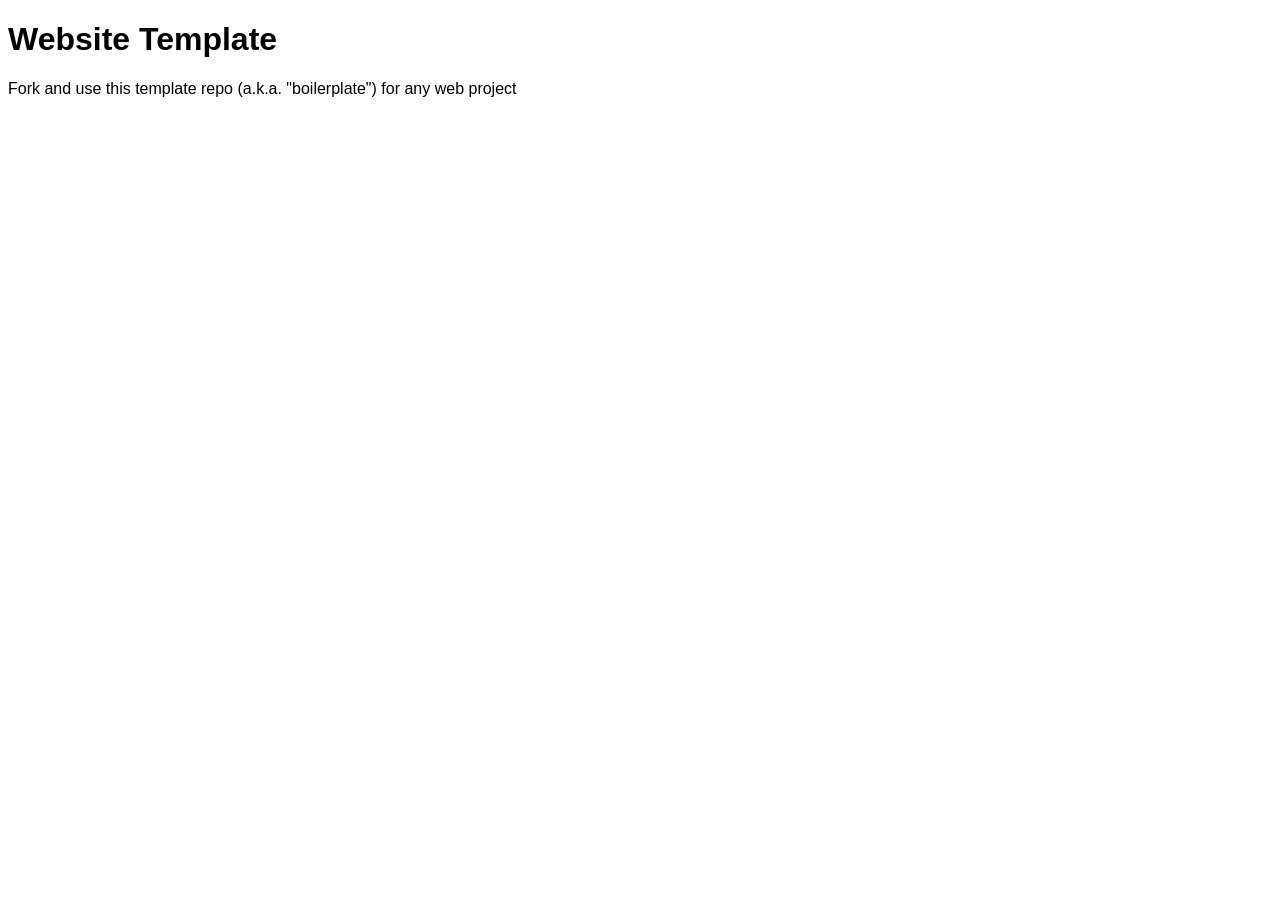
==== index.html @ 5c731866 "Initial commit" ====
<!doctype html>
<html lang="en">
<head>
	<meta charset="utf-8">
	<title>Website Template</title>
	<link rel="stylesheet" href="./assets/css/styles.css">
</head>
<body>

	<h1>Website Template</h1>
	<p>Fork and use this template repo (a.k.a. "boilerplate") for any web project</p>
	<img src="assets/img/cat.jpg" alt="">

	<script src="./assets/js/main.js"></script>
</body>
</html>
---- assets/css/styles.css ----
/* styles.css */

* {
	font-family: Arial;
}
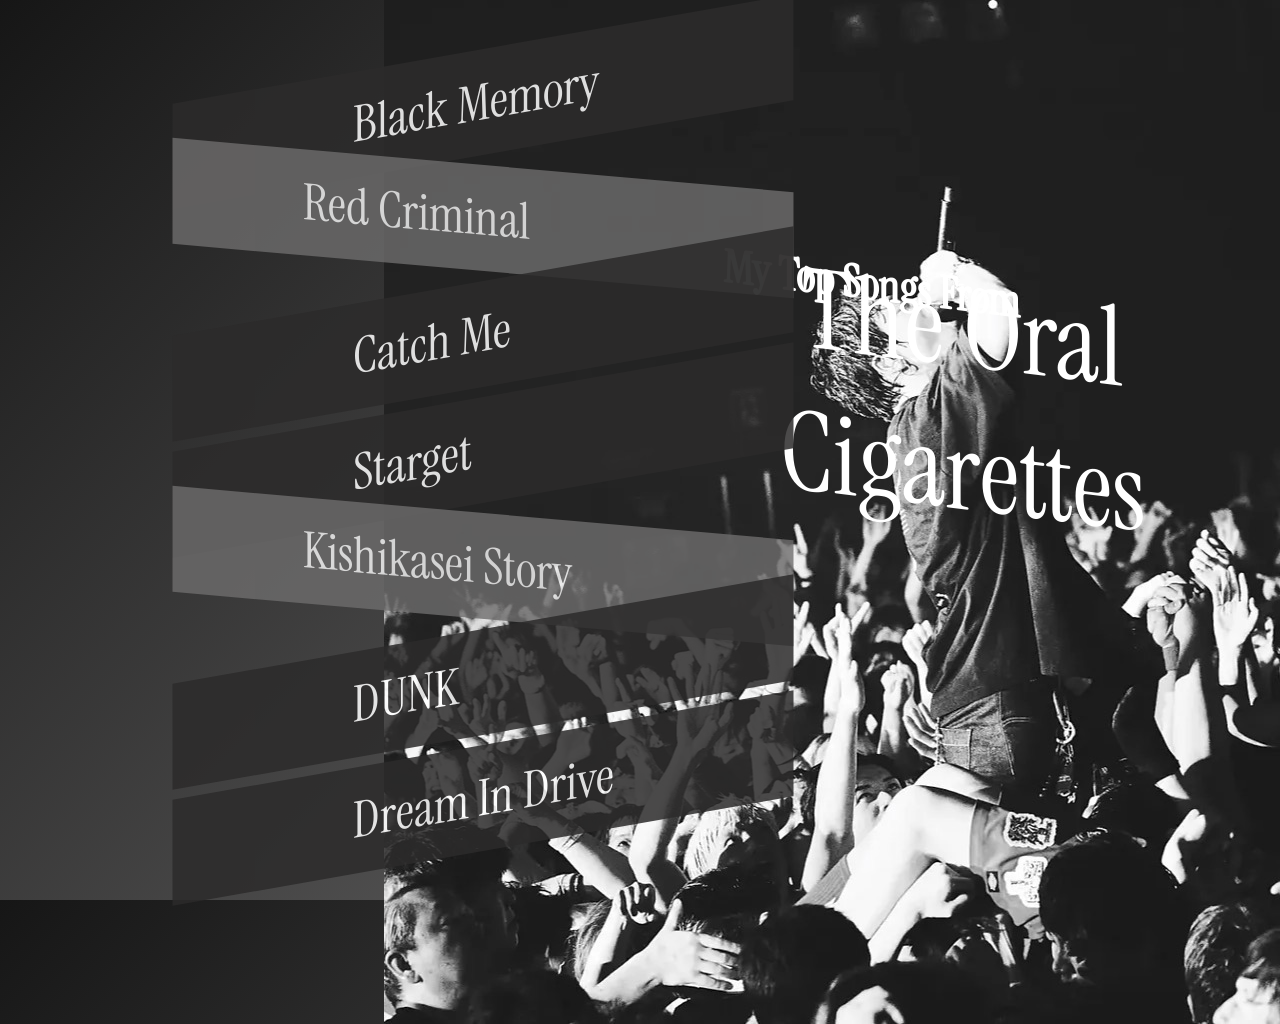
==== commit 6d80d7ee: "edit 1" ====
--- a/index.html
+++ b/index.html
@@ -6,11 +6,29 @@
 	<link rel="stylesheet" href="./assets/css/styles.css">
 </head>
 <body>
+	<img src="assets/img/Main Menu.jpg" alt="main menu" style="width: 9000px; height: auto;"> 
 
-	<h1>Website Template</h1>
-	<p>Fork and use this template repo (a.k.a. "boilerplate") for any web project</p>
-	<img src="assets/img/cat.jpg" alt="">
 
 	<script src="./assets/js/main.js"></script>
 </body>
-</html>+</html>
+
+		<h1>My Top Songs From</h1>
+		<a>The Oral Cigarettes</a>
+	</header>
+
+	<nav class="button-menu">
+		<button class="menu-button">Black Memory</button>
+		<button class="menu-button-sec">Red Criminal</button>
+		<button class="menu-button">Catch Me</button>
+		<button class="menu-button">Starget</button>
+		<button class="menu-button-sec">Kishikasei Story</button>
+		<button class="menu-button">DUNK</button>
+		<button class="menu-button">Dream In Drive</button>
+	</nav>
+</div>
+
+<link rel="preconnect" href="https://fonts.googleapis.com">
+<link rel="preconnect" href="https://fonts.gstatic.com" crossorigin>
+<link href="https://fonts.googleapis.com/css2?family=Inria+Serif:ital,wght@0,300;0,400;0,700;1,300;1,400;1,700&family=Instrument+Serif:ital@0;1&family=Oswald:wght@200..700&display=swap" rel="stylesheet">
+
--- a/assets/css/styles.css
+++ b/assets/css/styles.css
@@ -1,5 +1,93 @@
 /* styles.css */
+/* a lot of research was done to make this specific style!*/
 
 * {
 	font-family: Arial;
-}+}
+  body {
+            margin: 0;
+            padding: 0;
+            background: linear-gradient(135deg, #161616, #747373);
+            font-family: 'Arial Black', Impact, sans-serif;
+			height: 100vh;
+            display: flex;
+            align-items: center;
+            padding-inline: 30%;
+  }
+  
+
+h1 {
+			position: absolute;
+			left: 50%;
+			top: 25%;
+			font-size: 45px;
+			  font-family: "Instrument Serif", serif;
+			font-weight: none;
+			left: 56.5%;
+			color: #fff;
+			text-align: center;
+			transform: skewY(7deg);
+		}
+
+a {
+			position: absolute;
+			top: 28.5%;
+			  font-family: "Instrument Serif", serif;
+			font-size: 110px;
+			font-weight: none;
+			left: 50.5%;
+			color: #fff;
+			text-align: center;
+			transform: skewY(7deg);
+}
+
+.button-menu {
+			position: absolute;
+			display: flex;
+			flex-direction: column;
+			gap: 10px;
+			top: 50%;
+			left: 37.7%;
+			transform: translate(-50%, -50%);
+		}
+
+.menu-button {
+			background-color: #2c2b2b;
+			color: #fff;
+			border: none;
+			padding: 20px 180px;
+			cursor: pointer;
+			display: flex;
+			align-items: center;
+			font-size: 50px;
+ 			font-family: "Instrument Serif", serif;
+			opacity: 0.85;
+			transform: skewX(-20deg);
+			transform: skewY(-10deg);
+		}
+
+.menu-button-sec {
+			background-color: #6e6d6d;
+			color: #fff;
+			border: none;
+			padding: 20px 130px;
+			cursor: pointer;
+			display: flex;
+			align-items: center;
+			font-size: 50px;
+			 font-family: "Instrument Serif", serif;
+			opacity: 0.8;
+			transform: skewX(-30deg);
+			transform: skewY(5deg);
+		}
+
+.menu-button-sec:hover {
+			background-color: #080808;
+			opacity: 1;
+		}
+		
+
+.menu-button:hover {
+			background-color: #080808;
+			opacity: 1;
+		}
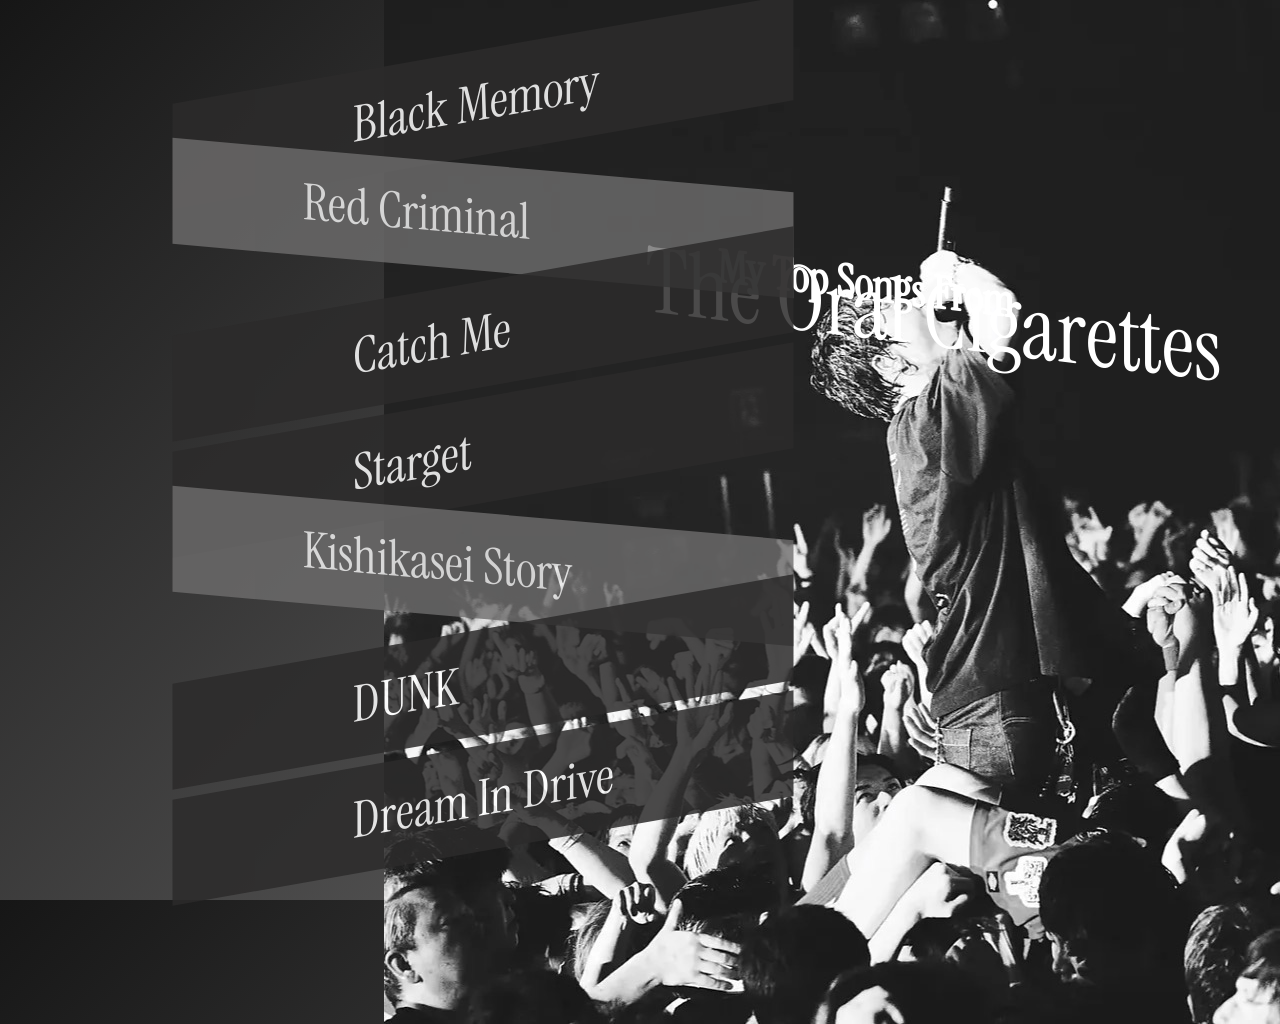
==== commit 7e14892e: "temporary edits" ====
--- a/index.html
+++ b/index.html
@@ -9,7 +9,8 @@
 	<img src="assets/img/Main Menu.jpg" alt="main menu" style="width: 9000px; height: auto;"> 
 
 
-	<script src="./assets/js/main.js"></script>
+	<audio id="menu-hover-sound" src="./assets/sound/persona%203%20menu.mp3" preload="auto"></audio>
+	<script defer src="./assets/js/main.js"></script>
 </body>
 </html>
 
@@ -18,17 +19,15 @@
 	</header>
 
 	<nav class="button-menu">
-		<button class="menu-button">Black Memory</button>
-		<button class="menu-button-sec">Red Criminal</button>
-		<button class="menu-button">Catch Me</button>
-		<button class="menu-button">Starget</button>
-		<button class="menu-button-sec">Kishikasei Story</button>
-		<button class="menu-button">DUNK</button>
-		<button class="menu-button">Dream In Drive</button>
+		<button class="menu-button" onclick="window.location.href='page2.html';">Black Memory</button>
+		<button class="menu-button-sec" onclick="window.location.href='page3.html';">Red Criminal</button>
+		<button class="menu-button" onclick="window.location.href='page4.html';">Catch Me</button>
+		<button class="menu-button" onclick="window.location.href='page5.html';">Starget</button>
+		<button class="menu-button-sec" onclick="window.location.href='page6.html';">Kishikasei Story</button>
+		<button class="menu-button" onclick="window.location.href='page7.html';">DUNK</button>
+		<button class="menu-button" onclick="window.location.href='page8.html';">Dream In Drive</button>
 	</nav>
 </div>
-
 <link rel="preconnect" href="https://fonts.googleapis.com">
 <link rel="preconnect" href="https://fonts.gstatic.com" crossorigin>
 <link href="https://fonts.googleapis.com/css2?family=Inria+Serif:ital,wght@0,300;0,400;0,700;1,300;1,400;1,700&family=Instrument+Serif:ital@0;1&family=Oswald:wght@200..700&display=swap" rel="stylesheet">
-
--- a/assets/css/styles.css
+++ b/assets/css/styles.css
@@ -18,12 +18,11 @@
 
 h1 {
 			position: absolute;
-			left: 50%;
 			top: 25%;
 			font-size: 45px;
 			  font-family: "Instrument Serif", serif;
 			font-weight: none;
-			left: 56.5%;
+			left: 56%;
 			color: #fff;
 			text-align: center;
 			transform: skewY(7deg);
@@ -33,7 +32,7 @@
 			position: absolute;
 			top: 28.5%;
 			  font-family: "Instrument Serif", serif;
-			font-size: 110px;
+			font-size: 90px;
 			font-weight: none;
 			left: 50.5%;
 			color: #fff;
@@ -50,6 +49,8 @@
 			left: 37.7%;
 			transform: translate(-50%, -50%);
 		}
+
+
 
 .menu-button {
 			background-color: #2c2b2b;
@@ -90,4 +91,14 @@
 .menu-button:hover {
 			background-color: #080808;
 			opacity: 1;
-		}+		}
+
+.button-link {
+  display: inline-block;
+  padding: 10px 20px;
+  background-color: #007BFF;
+  color: white;
+  text-decoration: none; /* Removes the underline */
+  border-radius: 5px;
+  text-align: center;
+}
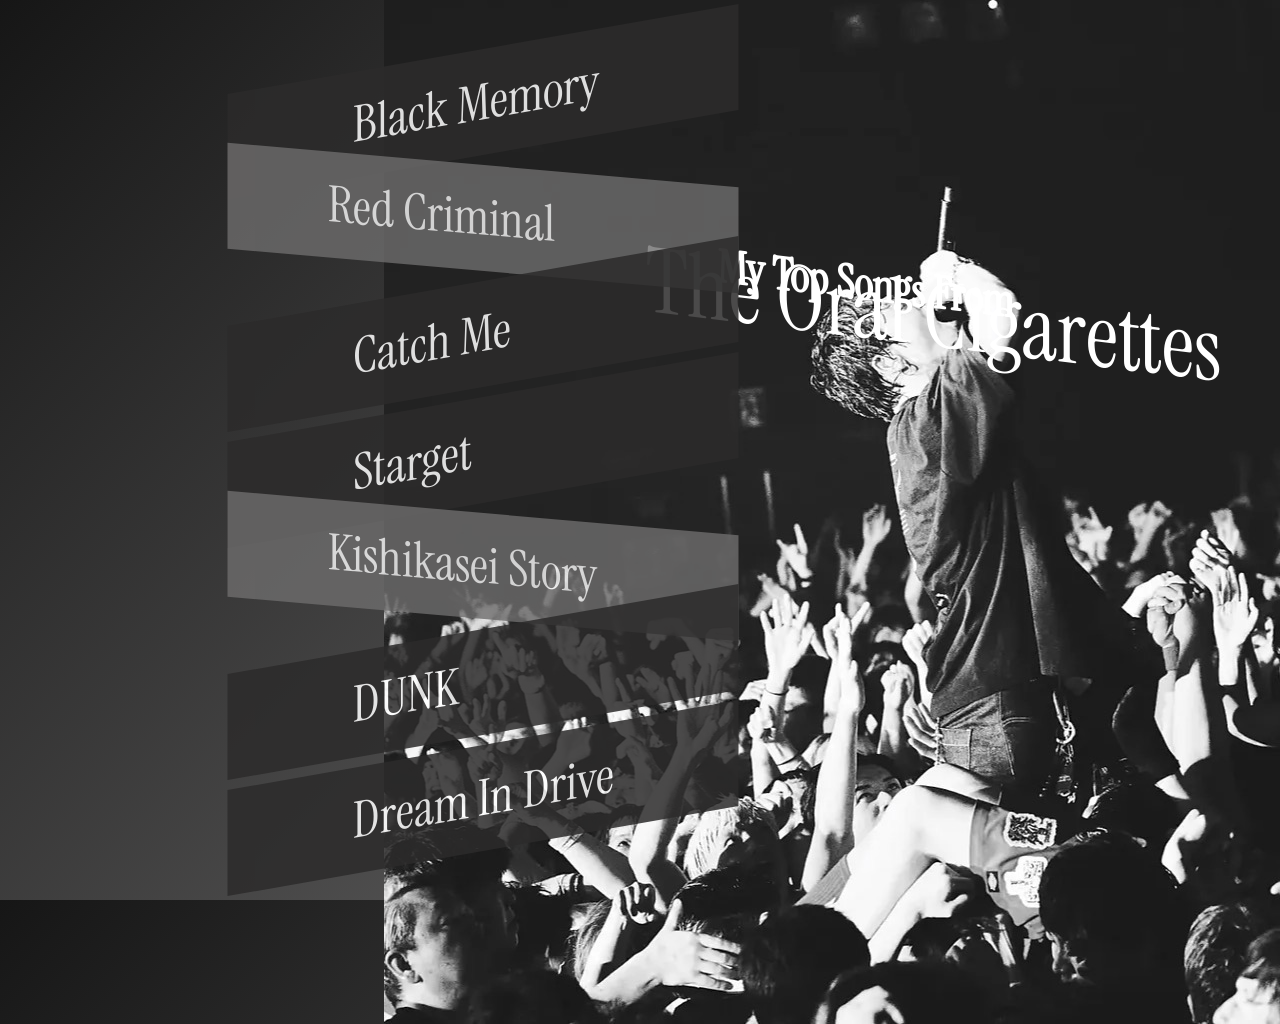
==== commit 7ab8c8a2: "temp edits" ====
--- a/index.html
+++ b/index.html
@@ -31,3 +31,4 @@
 <link rel="preconnect" href="https://fonts.googleapis.com">
 <link rel="preconnect" href="https://fonts.gstatic.com" crossorigin>
 <link href="https://fonts.googleapis.com/css2?family=Inria+Serif:ital,wght@0,300;0,400;0,700;1,300;1,400;1,700&family=Instrument+Serif:ital@0;1&family=Oswald:wght@200..700&display=swap" rel="stylesheet">
+
--- a/assets/css/styles.css
+++ b/assets/css/styles.css
@@ -56,7 +56,7 @@
 			background-color: #2c2b2b;
 			color: #fff;
 			border: none;
-			padding: 20px 180px;
+			padding: 20px 125px;
 			cursor: pointer;
 			display: flex;
 			align-items: center;
@@ -71,7 +71,7 @@
 			background-color: #6e6d6d;
 			color: #fff;
 			border: none;
-			padding: 20px 130px;
+			padding: 20px 100px;
 			cursor: pointer;
 			display: flex;
 			align-items: center;
@@ -93,12 +93,27 @@
 			opacity: 1;
 		}
 
-.button-link {
-  display: inline-block;
-  padding: 10px 20px;
-  background-color: #007BFF;
-  color: white;
-  text-decoration: none; /* Removes the underline */
-  border-radius: 5px;
-  text-align: center;
-}+.return-button {
+			background-color: #6e6d6d;
+			color: #fff;
+			border: none;
+			padding: 10px 95px;
+			cursor: pointer;
+			display: flex;
+			align-items: center;
+			font-size: 30px;
+ 			font-family: "Instrument Serif", serif;
+			opacity: 0.85;
+			left: 100.7%;
+			transform: skewX(-20deg);
+			transform: skewY(-10deg);
+			position: absolute;
+			gap: 10px;
+			top: 75%;
+			left: 61%;
+		}
+
+.return-button:hover {
+			background-color: #080808;
+			opacity: 1;
+		}
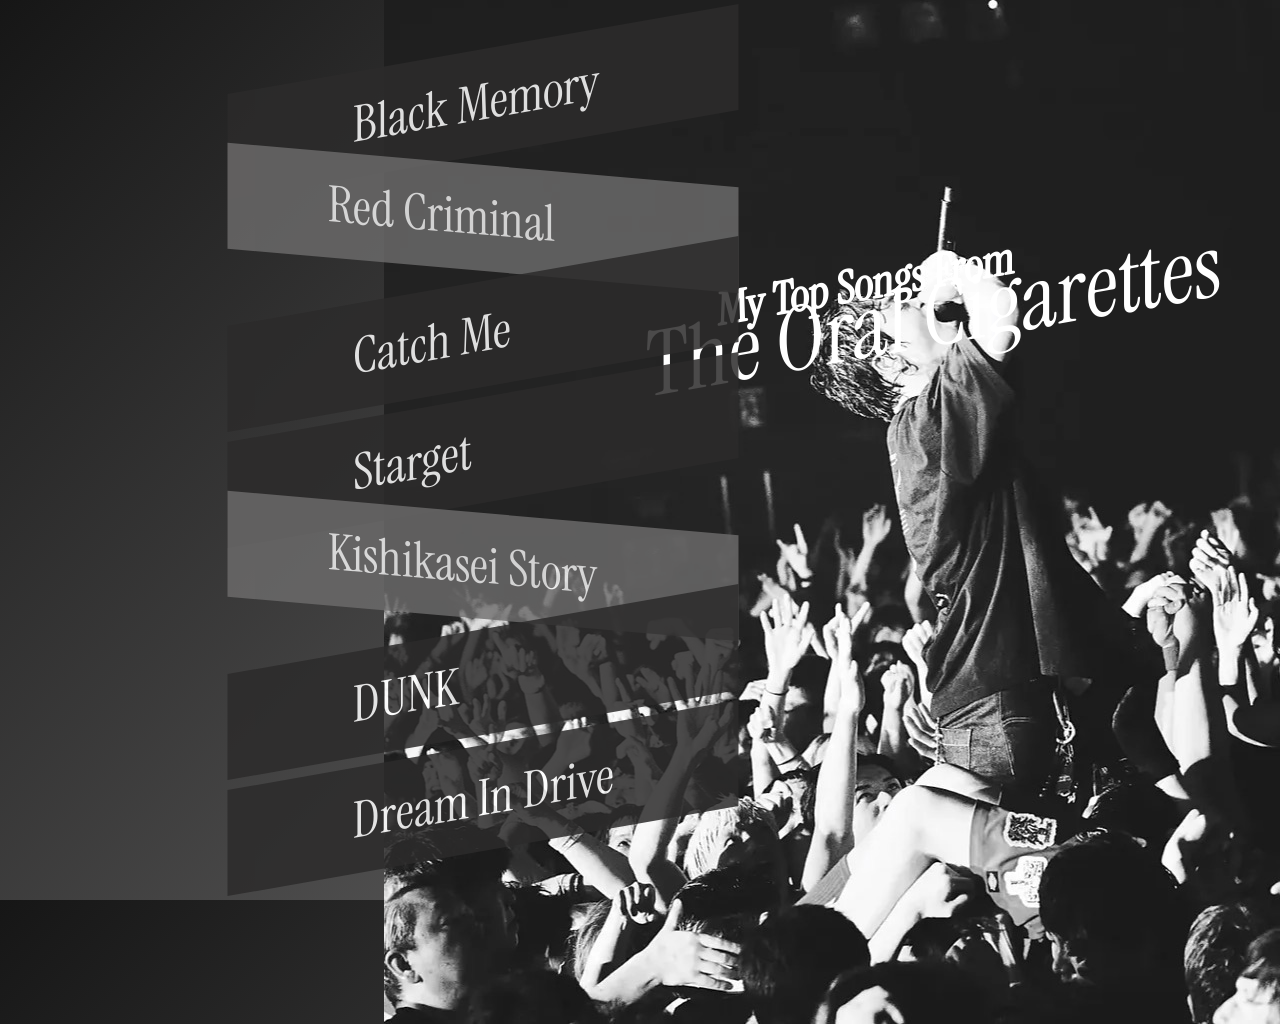
==== commit 7d30ba33: "more small edits" ====
--- a/index.html
+++ b/index.html
@@ -7,9 +7,9 @@
 </head>
 <body>
 	<img src="assets/img/Main Menu.jpg" alt="main menu" style="width: 9000px; height: auto;"> 
-
-
-	<audio id="menu-hover-sound" src="./assets/sound/persona%203%20menu.mp3" preload="auto"></audio>
+	<audio autoplay loop controls>
+	<source src="./assets/sound/livelock art.mp3" type="audio/mpeg">
+  </audio>
 	<script defer src="./assets/js/main.js"></script>
 </body>
 </html>
--- a/assets/css/styles.css
+++ b/assets/css/styles.css
@@ -4,6 +4,8 @@
 * {
 	font-family: Arial;
 }
+
+
   body {
             margin: 0;
             padding: 0;
@@ -25,7 +27,19 @@
 			left: 56%;
 			color: #fff;
 			text-align: center;
-			transform: skewY(7deg);
+			transform: skewY(-10deg);
+		}
+
+h2 {
+			position: absolute;
+			top: 35%;
+			font-size: 30px;
+			  font-family: "Instrument Serif", serif;
+			font-weight: none;
+			left: 56%;
+			color: #fff;
+			text-align: center;
+			transform: skewY(-10deg);
 		}
 
 a {
@@ -37,7 +51,7 @@
 			left: 50.5%;
 			color: #fff;
 			text-align: center;
-			transform: skewY(7deg);
+			transform: skewY(-10deg);
 }
 
 .button-menu {
@@ -88,32 +102,113 @@
 		}
 		
 
-.menu-button:hover {
-			background-color: #080808;
-			opacity: 1;
-		}
-
-.return-button {
-			background-color: #6e6d6d;
-			color: #fff;
-			border: none;
-			padding: 10px 95px;
-			cursor: pointer;
-			display: flex;
-			align-items: center;
-			font-size: 30px;
- 			font-family: "Instrument Serif", serif;
-			opacity: 0.85;
-			left: 100.7%;
-			transform: skewX(-20deg);
-			transform: skewY(-10deg);
-			position: absolute;
-			gap: 10px;
-			top: 75%;
-			left: 61%;
-		}
-
 .return-button:hover {
 			background-color: #080808;
 			opacity: 1;
-		}+		}
+
+.return-button {
+			background-color: #6e6d6d;
+			color: #fff;
+			border: none;
+			padding: 10px 95px;
+			cursor: pointer;
+			display: flex;
+			align-items: center;
+			font-size: 30px;
+ 			font-family: "Instrument Serif", serif;
+			opacity: 0.85;
+			left: 100.7%;
+			transform: skewX(-20deg);
+			transform: skewY(-10deg);
+			position: absolute;
+			gap: 10px;
+			top: 75%;
+			left: 61%;
+		}
+
+.return-button:hover {
+			background-color: #080808;
+			opacity: 1;
+		}
+	
+.synopsis {
+		background-color: #6e6d6d;
+			color: #fff;
+			border: none;
+			padding: 8px 125px;
+			cursor: pointer;
+			display: flex;
+			align-items: center;
+			font-size: 50px;
+ 			font-family: "Instrument Serif", serif;
+			opacity: 0.85;
+			transform: skewX(-20deg);
+			transform: skewY(-10deg);
+			position: absolute;
+			gap: 10px;
+			top: 37%;
+			left: 31%;
+}
+
+.releasedate {
+		background-color: #6e6d6d;
+			color: #fff;
+			border: none;
+			padding: 8px 125px;
+			cursor: pointer;
+			display: flex;
+			align-items: center;
+			font-size: 50px;
+ 			font-family: "Instrument Serif", serif;
+			opacity: 0.85;
+			transform: skewX(-20deg);
+			transform: skewY(-10deg);
+			position: absolute;
+			gap: 10px;
+			top: 52%;
+			left: 31%;
+}
+
+.reason {
+		background-color: #6e6d6d;
+			color: #fff;
+			border: none;
+			padding: 8px 125px;
+			cursor: pointer;
+			display: flex;
+			align-items: center;
+			font-size: 50px;
+ 			font-family: "Instrument Serif", serif;
+			opacity: 0.85;
+			transform: skewX(-20deg);
+			transform: skewY(-10deg);
+			position: absolute;
+			gap: 10px;
+			top: 68%;
+			left: 31%;
+}
+
+.blackmemory {
+		background-color: #6e6d6d;
+			color: #fff;
+			border: none;
+			padding: 40px 230px;
+			cursor: pointer;
+			display: flex;
+			align-items: center;
+			font-size: 170px;
+			text-align: left;
+ 			font-family: "Instrument Serif", serif;
+			opacity: 0.85;
+			transform: skewX(15deg);
+			transform: skewY(-2deg);
+			position: absolute;
+			gap: 10px;
+			top: 18%;
+			left: 28.5%;
+}
+
+button img {
+  vertical-align: middle;
+  margin-right: 5px; 
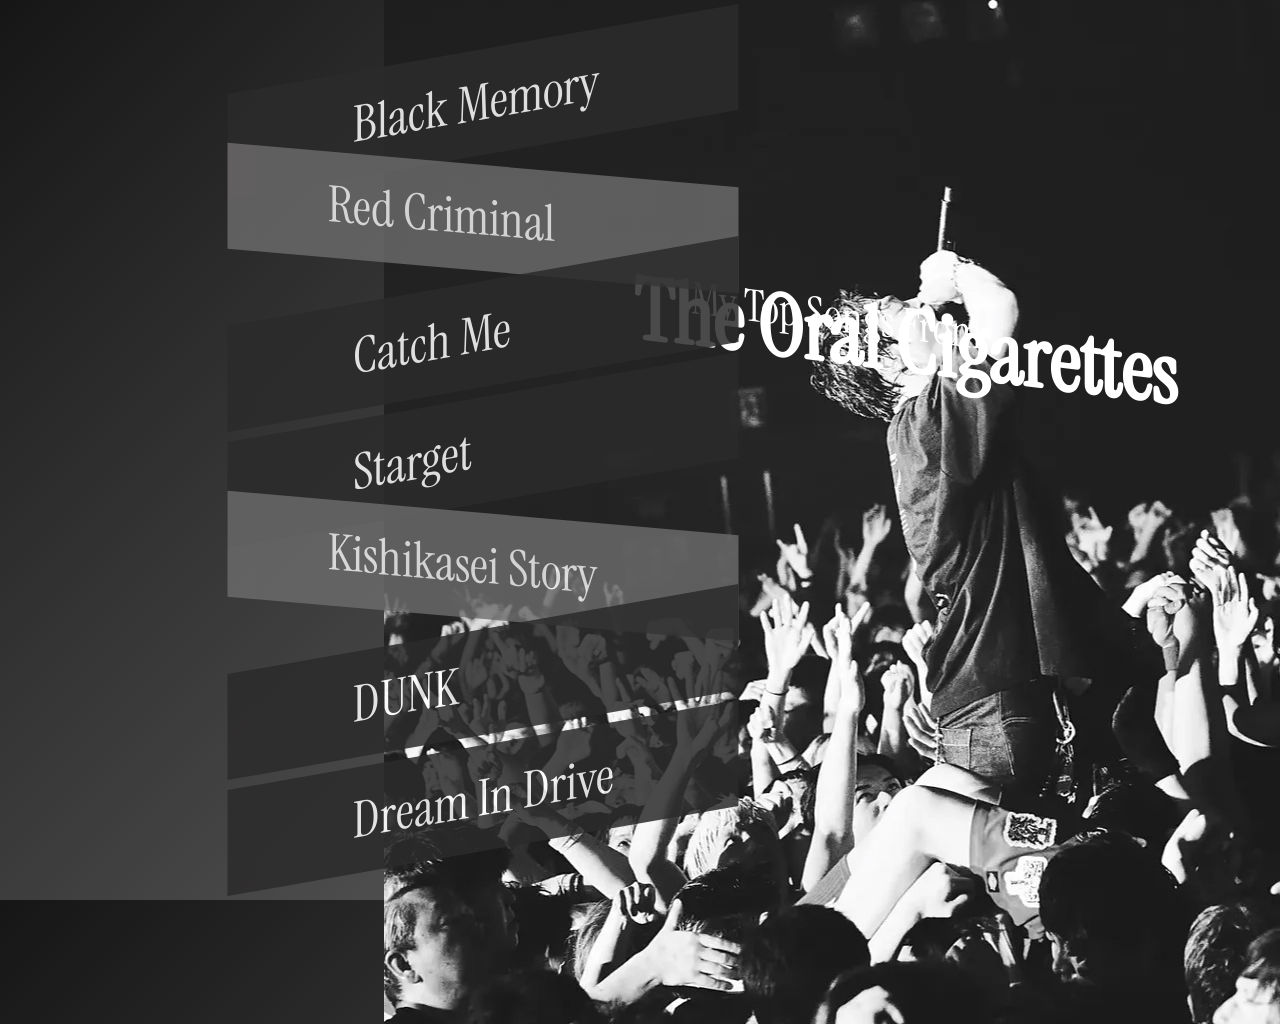
==== commit b7ae808c: "more edits" ====
--- a/index.html
+++ b/index.html
@@ -13,10 +13,10 @@
 	<script defer src="./assets/js/main.js"></script>
 </body>
 </html>
+		<p>My Top Songs From</p>
+		<b>The Oral Cigarettes</b>
+	</header>
 
-		<h1>My Top Songs From</h1>
-		<a>The Oral Cigarettes</a>
-	</header>
 
 	<nav class="button-menu">
 		<button class="menu-button" onclick="window.location.href='page2.html';">Black Memory</button>
--- a/assets/css/styles.css
+++ b/assets/css/styles.css
@@ -28,18 +28,24 @@
 			color: #fff;
 			text-align: center;
 			transform: skewY(-10deg);
+			gap: 10px;
+			top: 72%;
+			left: 33%;
 		}
 
 h2 {
 			position: absolute;
 			top: 35%;
-			font-size: 30px;
-			  font-family: "Instrument Serif", serif;
-			font-weight: none;
-			left: 56%;
-			color: #fff;
-			text-align: center;
-			transform: skewY(-10deg);
+			font-size: 40px;
+			  font-family: "Instrument Serif", serif;
+			font-weight: none;
+			left: 56%;
+			color: #fff;
+			text-align: center;
+			transform: skewY(-10deg);
+			gap: 10px;
+			top: 42%;
+			left: 33%;
 		}
 
 a {
@@ -52,8 +58,40 @@
 			color: #fff;
 			text-align: center;
 			transform: skewY(-10deg);
-}
-
+			gap: 10px;
+			top: 47.5%;
+			left: 48%;
+}
+
+p {
+			position: absolute;
+			top: 25%;
+			  font-family: "Instrument Serif", serif;
+			font-size: 44px;
+			font-weight: none;
+			left: 56%;
+			color: #fff;
+			text-align: center;
+			transform: skewY(7deg);
+			gap: 10px;
+			top: 27%;
+			left: 54%;
+		}
+
+b { 
+			position: absolute;
+			top: 25%;
+			  font-family: "Instrument Serif", serif;
+			font-size: 85px;
+			font-weight: none;
+			left: 56%;
+			color: #fff;
+			text-align: center;
+			transform: skewY(7deg);
+			gap: 10px;
+			top: 32%;
+			left: 49.5%;
+		}
 .button-menu {
 			position: absolute;
 			display: flex;
@@ -96,6 +134,11 @@
 			transform: skewY(5deg);
 		}
 
+.menu-button:hover {
+			background-color: #080808;
+			opacity: 1;
+		}
+
 .menu-button-sec:hover {
 			background-color: #080808;
 			opacity: 1;
@@ -123,8 +166,8 @@
 			transform: skewY(-10deg);
 			position: absolute;
 			gap: 10px;
-			top: 75%;
-			left: 61%;
+			top: 74.5%;
+			left: 60%;
 		}
 
 .return-button:hover {
@@ -208,7 +251,3 @@
 			top: 18%;
 			left: 28.5%;
 }
-
-button img {
-  vertical-align: middle;
-  margin-right: 5px; 
